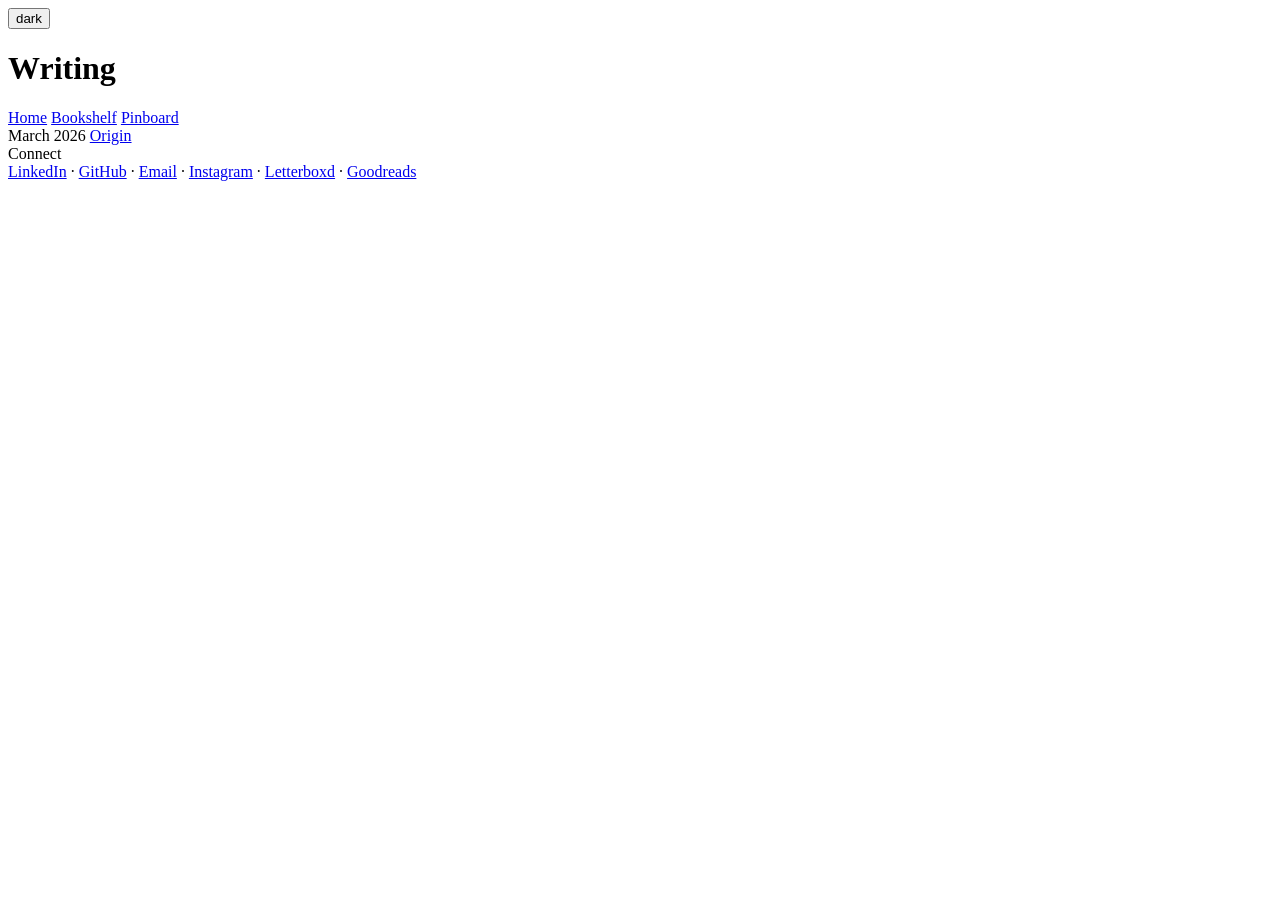
==== bookshelf.html @ a7f40192 "rename tabs" ====
<!DOCTYPE html>
<html lang="en">
    <head>
        <meta charset="UTF-8">
        <meta name="description" content="Writing by Jeremy Kelly.">
        <meta name="viewport" content="width=device-width, initial-scale=1.0">
        <base href="/jelly-personal-website/">
        <link rel="stylesheet" href="assets/style.css">
        <title>Jeremy Kelly — Writing</title>
        <script>
            (function () {
                const saved = localStorage.getItem('theme');
                const prefersLight = window.matchMedia('(prefers-color-scheme: light)').matches;
                document.documentElement.setAttribute('data-theme', saved || (prefersLight ? 'light' : 'dark'));
            })();
        </script>
    </head>
    <body>
        <button class="theme-toggle" id="themeToggle" onclick="toggleTheme()">dark</button>

        <div class="container">
            <main class="centered-content">
                <h1>Writing</h1>
                <div class="nav">
                    <a class="btn" href="index.html">Home</a>
                    <a class="btn" href="writing.html">Bookshelf</a>
                    <a class="btn" href="shelf.html">Pinboard</a>
                </div>

                <div class="blog-list">
                    <article class="blog-list-item">
                        <time>March 2026</time>
                        <a href="#">Origin</a>
                    </article>
                </div>
            </main>
        </div>

        <footer class="colophon">
            <div class="colophon-name">Connect</div>
            <nav class="colophon-links">
                <a href="https://www.linkedin.com/in/jeremy-kelly-074359347">LinkedIn</a>
                <span>·</span>
                <a href="https://github.com/keremyjelly">GitHub</a>
                <span>·</span>
                <a href="mailto:jskelly2024@gmail.com">Email</a>
                <span>·</span>
                <a href="https://www.instagram.com/keremyjelly/">Instagram</a>
                <span>·</span>
                <a href="https://letterboxd.com/jkell_/">Letterboxd</a>
                <span>·</span>
                <a href="https://www.goodreads.com">Goodreads</a>
            </nav>
        </footer>

        <script>
            function toggleTheme() {
                const current = document.documentElement.getAttribute('data-theme');
                const next = current === 'dark' ? 'light' : 'dark';
                document.documentElement.setAttribute('data-theme', next);
                localStorage.setItem('theme', next);
                updateToggleLabel();
            }

            function updateToggleLabel() {
                const current = document.documentElement.getAttribute('data-theme');
                document.getElementById('themeToggle').textContent = current === 'dark' ? 'light' : 'dark';
            }

            updateToggleLabel();
        </script>
    </body>
</html>
---- assets/style.css ----
@import url("https://fonts.googleapis.com/css2?family=EB+Garamond:ital,wght@0,400;0,500;0,600;1,400;1,500&family=Caveat:wght@400;500&display=swap");

/* ── Theme tokens ─────────────────────────────────────────── */
:root {
    --bg:          #f5efe6;
    --surface:     #ede3d4;
    --text:        #2c1f14;
    --text-muted:  #7a6552;
    --accent:      #b07d56;
    --link:        #7a3b1e;
    --shadow:      rgba(44, 31, 20, 0.14);
    --rule:        #c9aa88;
}

[data-theme="dark"] {
    --bg:          #1c1008;
    --surface:     #261508;
    --text:        #e8d5b7;
    --text-muted:  #9e8060;
    --accent:      #7a5c3a;
    --link:        #c9956a;
    --shadow:      rgba(0, 0, 0, 0.55);
    --rule:        #4a3320;
}

/* ── Base ─────────────────────────────────────────────────── */
html, body {
    margin: 0;
    padding: 0;
    width: 100%;
    min-height: 100%;
    background-color: var(--bg);
    color: var(--text);
    transition: background-color 0.35s ease, color 0.35s ease;
}

/* ── Layout ───────────────────────────────────────────────── */
.container {
    display: flex;
    align-items: flex-start;
    max-width: 720px;
    margin: 0 auto;
    padding: 2em 1em 2.5em;
    background-color: var(--bg);
    transition: background-color 0.35s ease;
}

.centered-content {
    display: flex;
    flex-direction: column;
    align-items: center;
    width: 100%;
}

/* ── Theme toggle ─────────────────────────────────────────── */
.theme-toggle {
    position: fixed;
    top: 1rem;
    right: 1rem;
    font-family: 'EB Garamond', serif;
    font-size: 0.9em;
    font-style: italic;
    background: var(--surface);
    color: var(--text);
    border: 1px solid var(--accent);
    border-radius: 2px;
    padding: 0.3em 0.8em;
    cursor: pointer;
    z-index: 100;
    transition: background 0.25s, color 0.25s, border-color 0.25s;
}

.theme-toggle:hover {
    background: var(--accent);
    color: var(--bg);
}

/* ── Profile image — polaroid ─────────────────────────────── */
img.profile-pic {
    width: 340px;
    height: auto;
    display: block;
    border-radius: 1px;
    margin: 1em auto;
    padding: 10px 10px 38px;
    background-color: #faf6f0;
    box-shadow: 3px 5px 18px var(--shadow), 0 1px 4px var(--shadow);
    filter: sepia(0.3) saturate(1.2) contrast(0.93) brightness(1.04);
    transform: rotate(-1.4deg);
}

/* ── Headings ─────────────────────────────────────────────── */
h1 {
    font-family: 'EB Garamond', serif;
    font-size: 3em;
    font-weight: 500;
    margin-top: 0.6em;
    margin-bottom: 0.2em;
    text-align: center;
    color: var(--text);
    letter-spacing: 0.02em;
}

h2 {
    font-family: 'EB Garamond', serif;
    font-size: 1.55em;
    font-weight: 500;
    font-style: italic;
    margin-top: 1.8em;
    margin-bottom: 0.4em;
    text-align: center;
    color: var(--text);
}

/* ── Navigation ───────────────────────────────────────────── */
.nav {
    display: flex;
    gap: 1.8em;
    margin: 0.4em 0 0.5em;
}

.btn {
    font-family: 'EB Garamond', serif;
    font-size: 1.05em;
    color: var(--link);
    text-decoration: none;
    border-bottom: 1px solid transparent;
    padding-bottom: 1px;
    transition: border-color 0.2s ease;
    background: none;
}

.btn:hover {
    border-bottom-color: var(--link);
}

/* ── Quote widget — journal header ────────────────────────── */
.quote-widget {
    width: 100%;
    max-width: 680px;
    cursor: pointer;
    padding: 0.9em 0.5em;
    margin: 1.2em 0 0.5em;
    border-top: 1px solid var(--rule);
    border-bottom: 1px solid var(--rule);
    text-align: center;
    opacity: 1;
    transition: opacity 0.4s ease;
}

.quote-widget.fading {
    opacity: 0;
}

.quote-text {
    font-family: 'Caveat', cursive;
    font-size: 1.4em;
    line-height: 1.5em;
    color: var(--text);
    margin: 0 0 0.4em;
    font-style: italic;
}

.quote-author {
    font-family: 'Caveat', cursive;
    font-size: 1.05em;
    color: var(--text-muted);
    display: block;
    text-align: right;
    padding-right: 0.75em;
}

.quote-hint {
    font-family: 'EB Garamond', serif;
    font-size: 0.72em;
    font-style: italic;
    color: var(--accent);
    margin-top: 0.6em;
    opacity: 0.75;
}

/* ── Body text ────────────────────────────────────────────── */
.body-text-container {
    width: 100%;
    max-width: 680px;
}

.body-text {
    font-family: 'EB Garamond', serif;
    font-size: 1.15em;
    line-height: 1.85em;
    text-indent: 2em;
    margin-top: 0;
    margin-bottom: 0;
    max-width: 680px;
    width: 100%;
    text-align: left;
    color: var(--text);
}

.body-text-container ul {
    padding-left: 1.5em;
    margin-top: 0.5em;
}

.body-text-container li.body-text {
    text-indent: 0;
    margin-bottom: 0.3em;
}

/* ── Colophon footer ──────────────────────────────────────── */
.colophon {
    text-align: center;
    padding: 2em 1.5em 3em;
    border-top: 1px solid var(--rule);
    margin-top: 1em;
}

.colophon-name {
    font-family: 'EB Garamond', serif;
    font-size: 0.95em;
    font-style: italic;
    color: var(--text-muted);
    margin-bottom: 0.6em;
    letter-spacing: 0.04em;
}

.colophon-links {
    display: flex;
    justify-content: center;
    align-items: center;
    flex-wrap: wrap;
    gap: 0.4em 0.6em;
    font-family: 'EB Garamond', serif;
    font-size: 0.9em;
}

.colophon-links a {
    color: var(--link);
    text-decoration: none;
    border-bottom: 1px solid transparent;
    transition: border-color 0.2s ease;
}

.colophon-links a:hover {
    border-bottom-color: var(--link);
}

.colophon-links span {
    color: var(--rule);
    user-select: none;
}

/* ── Projects ─────────────────────────────────────────────── */
.project-list {
    width: 100%;
    max-width: 680px;
    margin: 0.5em 0 2em;
}

.project-item {
    padding: 0.9em 0;
    border-bottom: 1px solid var(--rule);
}

.project-item:first-child {
    border-top: 1px solid var(--rule);
}

.project-header {
    display: flex;
    align-items: baseline;
    justify-content: space-between;
    gap: 1em;
    margin-bottom: 0.3em;
}

.project-title {
    font-family: 'EB Garamond', serif;
    font-size: 1.1em;
    font-weight: 500;
    color: var(--text);
}

.project-status {
    font-family: 'EB Garamond', serif;
    font-size: 0.78em;
    font-style: italic;
    white-space: nowrap;
    color: var(--text-muted);
}

.project-desc {
    font-family: 'EB Garamond', serif;
    font-size: 0.97em;
    line-height: 1.6em;
    color: var(--text-muted);
    margin: 0;
}

/* ── Cork board ───────────────────────────────────────────── */
.corkboard {
    width: 100%;
    box-sizing: border-box;
    padding: 3.5rem 1.5rem 4rem;
    background-color: #b8966a;
    background-image:
        repeating-linear-gradient(
            0deg,
            transparent, transparent 2px,
            rgba(0, 0, 0, 0.03) 2px, rgba(0, 0, 0, 0.03) 3px
        ),
        repeating-linear-gradient(
            90deg,
            transparent, transparent 5px,
            rgba(160, 110, 50, 0.07) 5px, rgba(160, 110, 50, 0.07) 6px
        );
    box-shadow: inset 0 3px 14px rgba(0, 0, 0, 0.22), inset 0 -3px 10px rgba(0, 0, 0, 0.16);
}

[data-theme="dark"] .corkboard {
    background-color: #6b4c2a;
    background-image:
        repeating-linear-gradient(
            0deg,
            transparent, transparent 2px,
            rgba(0, 0, 0, 0.05) 2px, rgba(0, 0, 0, 0.05) 3px
        ),
        repeating-linear-gradient(
            90deg,
            transparent, transparent 5px,
            rgba(90, 60, 20, 0.1) 5px, rgba(90, 60, 20, 0.1) 6px
        );
}

.board-grid {
    display: flex;
    flex-wrap: wrap;
    justify-content: center;
    align-items: flex-start;
    gap: 9rem 8rem;
    max-width: 1000px;
    margin: 0 auto;
}

/* Shared pin dot */
.pin-card {
    position: relative;
    transform: rotate(var(--rot, 0deg)) translateY(var(--mt, 0px));
    transition: transform 0.2s ease, box-shadow 0.2s ease, z-index 0s;
    z-index: 1;
}

.pin-card:hover {
    transform: rotate(0deg) translateY(var(--mt, 0px)) scale(1.04);
    z-index: 10;
}

.pin-card::before {
    content: '';
    position: absolute;
    top: -10px;
    left: 50%;
    transform: translateX(-50%);
    width: 14px;
    height: 14px;
    border-radius: 50%;
    background: radial-gradient(circle at 38% 35%, #e8cfa0, #7a5010);
    box-shadow: 0 2px 5px rgba(0, 0, 0, 0.5);
    z-index: 2;
}

/* Note cards */
.note-card {
    width: 210px;
    background-color: #fdf5e4;
    padding: 1.4em 1.2em 1em;
    box-shadow: 2px 4px 14px rgba(0, 0, 0, 0.3);
    text-decoration: none;
    display: block;
    color: inherit;
}

[data-theme="dark"] .note-card {
    background-color: #efe0bc;
}

.note-card:hover {
    box-shadow: 4px 7px 22px rgba(0, 0, 0, 0.38);
}

.note-title {
    font-family: 'Caveat', cursive;
    font-size: 1.25em;
    font-weight: 500;
    color: #2c1f14;
    margin: 0 0 0.5em;
    line-height: 1.3;
}

.note-preview {
    font-family: 'EB Garamond', serif;
    font-size: 0.88em;
    line-height: 1.55em;
    color: #4a3728;
    margin: 0 0 1em;
}

.note-date {
    font-family: 'EB Garamond', serif;
    font-size: 0.78em;
    font-style: italic;
    color: #7a6552;
    display: block;
    text-align: right;
}

/* Polaroid cards */
.polaroid-card {
    width: 176px;
    background-color: #faf6f0;
    padding: 8px 8px 36px;
    box-shadow: 2px 4px 14px rgba(0, 0, 0, 0.3);
}

.polaroid-card:hover {
    box-shadow: 4px 7px 22px rgba(0, 0, 0, 0.38);
}

.polaroid-placeholder {
    width: 100%;
    aspect-ratio: 1;
    background-color: #d6c9b0;
    display: flex;
    align-items: center;
    justify-content: center;
}

.polaroid-placeholder-text {
    font-family: 'EB Garamond', serif;
    font-size: 0.8em;
    font-style: italic;
    color: #8a7a65;
}

.polaroid-caption {
    font-family: 'Caveat', cursive;
    font-size: 1em;
    color: #3d2b1f;
    text-align: center;
    margin: 0.5em 0 0;
}

/* Board footer */
.board-footer {
    text-align: center;
    padding: 2.2em 0 1em;
    background-color: var(--bg);
    transition: background-color 0.35s ease;
}

.view-all-link {
    font-family: 'EB Garamond', serif;
    font-size: 1.05em;
    font-style: italic;
    color: var(--link);
    text-decoration: none;
    border-bottom: 1px solid transparent;
    transition: border-color 0.2s ease;
}

.view-all-link:hover {
    border-bottom-color: var(--link);
}

/* ── Blog list ────────────────────────────────────────────── */
.blog-list {
    width: 100%;
    max-width: 620px;
    margin: 1.5em 0 2.5em;
}

.blog-list-item {
    display: flex;
    align-items: baseline;
    gap: 1.2em;
    padding: 0.55em 0;
    border-bottom: 1px solid var(--rule);
}

.blog-list-item:first-child {
    border-top: 1px solid var(--rule);
}

.blog-list-item time {
    font-family: 'EB Garamond', serif;
    font-size: 0.88em;
    font-style: italic;
    color: var(--text-muted);
    white-space: nowrap;
    flex-shrink: 0;
}

.blog-list-item a {
    font-family: 'EB Garamond', serif;
    font-size: 1.05em;
    color: var(--link);
    text-decoration: none;
    border-bottom: 1px solid transparent;
    transition: border-color 0.2s ease;
}

.blog-list-item a:hover {
    border-bottom-color: var(--link);
}

/* ── Film cards (Letterboxd recents) ─────────────────────── */
.films-section {
    max-width: 940px;
    margin: 3.5rem auto 0;
    padding-top: 1.5rem;
    border-top: 1px solid rgba(255, 255, 255, 0.12);
}

.board-label {
    font-family: 'Caveat', cursive;
    font-size: 1.1em;
    color: rgba(255, 255, 255, 0.55);
    text-align: center;
    margin: 0 0 1.5rem;
    letter-spacing: 0.06em;
}

.films-row {
    display: flex;
    flex-wrap: wrap;
    justify-content: center;
    gap: 2rem 1.8rem;
}

.film-poster {
    width: 100%;
    aspect-ratio: 2 / 3;
    object-fit: cover;
    display: block;
    filter: sepia(0.25) saturate(1.15) contrast(0.93) brightness(1.03);
}

.film-rating {
    font-family: 'Caveat', cursive;
    font-size: 0.95em;
    color: #3d2b1f;
    text-align: center;
    margin: 0.2em 0 0;
}

/* ── Ticket stub (film cards) ─────────────────────────────── */
.ticket-card {
    display: flex;
    width: 300px;
    height: 115px;
    background-color: #fdf5e4;
    box-shadow: 2px 4px 14px rgba(0, 0, 0, 0.3);
    overflow: hidden;
}

/* Reposition pin to top-left punch-hole style */
.ticket-card::before {
    top: 12px;
    left: 14px;
    transform: none;
}

.ticket-card:hover {
    box-shadow: 4px 7px 22px rgba(0, 0, 0, 0.38);
}

[data-theme="dark"] .ticket-card {
    background-color: #efe0bc;
}

.ticket-main {
    flex: 1;
    padding: 0.75em 1.5em 1.25em 2em;
    border-right: 2px dashed #c9aa88;
    display: flex;
    flex-direction: column;
    justify-content: center;
    gap: 0.2em;
    min-width: 0;
}

.ticket-stub {
    width: 54px;
    flex-shrink: 0;
    display: flex;
    align-items: center;
    justify-content: center;
}

.ticket-title {
    font-family: 'Caveat', cursive;
    font-size: 1.15em;
    font-weight: 500;
    color: #2c1f14;
    margin: 0;
    line-height: 1.2;
    white-space: nowrap;
    overflow: hidden;
    text-overflow: ellipsis;
}

.ticket-meta {
    font-family: 'EB Garamond', serif;
    font-size: 0.8em;
    font-style: italic;
    color: #7a6552;
    margin: 0;
}

.ticket-note {
    font-family: 'EB Garamond', serif;
    font-size: 0.82em;
    color: #4a3728;
    margin: 0;
    white-space: nowrap;
    overflow: hidden;
    text-overflow: ellipsis;
}

.ticket-stub-text {
    font-family: 'Caveat', cursive;
    font-size: 0.88em;
    color: #7a6552;
    writing-mode: vertical-rl;
    transform: rotate(180deg);
    letter-spacing: 0.05em;
}

/* ── ASCII art ────────────────────────────────────────────── */
.ascii-art {
    font-family: 'EB Garamond', serif;
    font-size: 0.8em;
    line-height: 1em;
    white-space: pre;
    text-align: center;
    margin-top: 1em;
    margin-bottom: 0.5em;
    color: var(--text);
    font-style: normal;
}
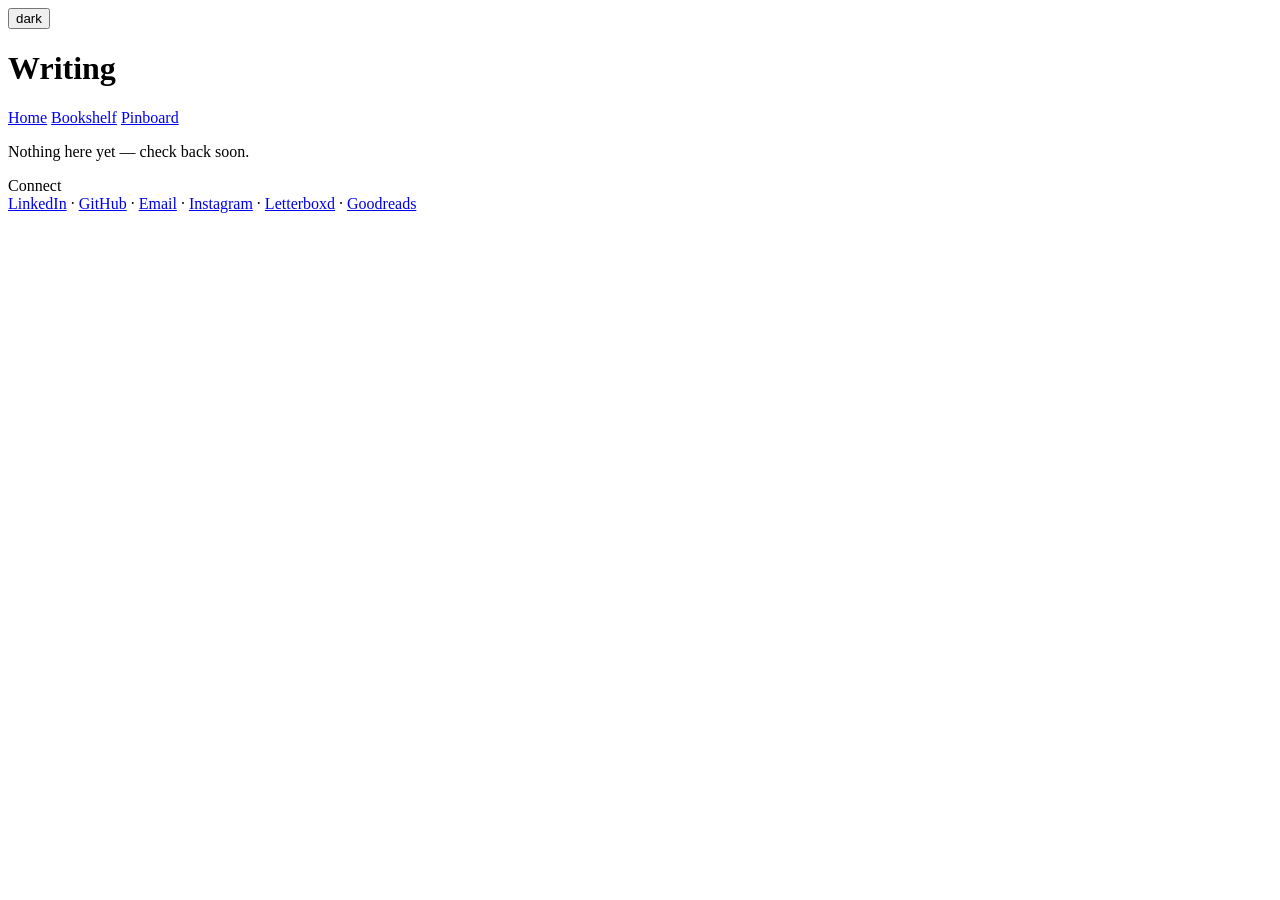
==== commit 3b077e52: "polish + qol" ====
--- a/bookshelf.html
+++ b/bookshelf.html
@@ -4,6 +4,15 @@
         <meta charset="UTF-8">
         <meta name="description" content="Writing by Jeremy Kelly.">
         <meta name="viewport" content="width=device-width, initial-scale=1.0">
+        <meta property="og:type" content="website">
+        <meta property="og:title" content="Jeremy Kelly — Writing">
+        <meta property="og:description" content="Writing by Jeremy Kelly.">
+        <meta property="og:url" content="https://keremyjelly.github.io/jelly-personal-website/bookshelf.html">
+        <meta property="og:image" content="https://keremyjelly.github.io/jelly-personal-website/assets/images/jelly-beach-smile.JPG">
+        <meta name="twitter:card" content="summary_large_image">
+        <meta name="twitter:title" content="Jeremy Kelly — Writing">
+        <meta name="twitter:description" content="Writing by Jeremy Kelly.">
+        <meta name="twitter:image" content="https://keremyjelly.github.io/jelly-personal-website/assets/images/jelly-beach-smile.JPG">
         <base href="/jelly-personal-website/">
         <link rel="stylesheet" href="assets/style.css">
         <title>Jeremy Kelly — Writing</title>
@@ -23,15 +32,12 @@
                 <h1>Writing</h1>
                 <div class="nav">
                     <a class="btn" href="index.html">Home</a>
-                    <a class="btn" href="writing.html">Bookshelf</a>
-                    <a class="btn" href="shelf.html">Pinboard</a>
+                    <a class="btn" href="bookshelf.html">Bookshelf</a>
+                    <a class="btn" href="pinboard.html">Pinboard</a>
                 </div>
 
-                <div class="blog-list">
-                    <article class="blog-list-item">
-                        <time>March 2026</time>
-                        <a href="#">Origin</a>
-                    </article>
+                <div class="blog-list-empty">
+                    <p class="body-text">Nothing here yet — check back soon.</p>
                 </div>
             </main>
         </div>
@@ -49,7 +55,7 @@
                 <span>·</span>
                 <a href="https://letterboxd.com/jkell_/">Letterboxd</a>
                 <span>·</span>
-                <a href="https://www.goodreads.com">Goodreads</a>
+                <a href="https://www.goodreads.com/user/show/188715507-jeremy-kelly">Goodreads</a>
             </nav>
         </footer>
 
--- a/assets/style.css
+++ b/assets/style.css
@@ -296,6 +296,22 @@
     line-height: 1.6em;
     color: var(--text-muted);
     margin: 0;
+}
+
+.project-link {
+    display: inline-block;
+    font-family: 'EB Garamond', serif;
+    font-size: 0.92em;
+    font-style: italic;
+    color: var(--link);
+    text-decoration: none;
+    border-bottom: 1px solid transparent;
+    margin-top: 0.5em;
+    transition: border-color 0.2s ease;
+}
+
+.project-link:hover {
+    border-bottom-color: var(--link);
 }
 
 /* ── Cork board ───────────────────────────────────────────── */
@@ -338,7 +354,7 @@
     flex-wrap: wrap;
     justify-content: center;
     align-items: flex-start;
-    gap: 9rem 8rem;
+    gap: 7rem 6rem;
     max-width: 1000px;
     margin: 0 auto;
 }
@@ -398,7 +414,7 @@
     line-height: 1.3;
 }
 
-.note-preview {
+.note-body {
     font-family: 'EB Garamond', serif;
     font-size: 0.88em;
     line-height: 1.55em;
@@ -480,17 +496,37 @@
     margin: 1.5em 0 2.5em;
 }
 
+.blog-list-empty {
+    width: 100%;
+    max-width: 620px;
+    margin: 1.5em 0 2.5em;
+    text-align: center;
+}
+
+.blog-list-empty .body-text {
+    text-indent: 0;
+    color: var(--text-muted);
+    font-style: italic;
+}
+
 .blog-list-item {
     display: flex;
     align-items: baseline;
     gap: 1.2em;
-    padding: 0.55em 0;
+    padding: 0.55em 0 0.55em 0.75em;
     border-bottom: 1px solid var(--rule);
+    border-left: 3px solid transparent;
 }
 
 .blog-list-item:first-child {
     border-top: 1px solid var(--rule);
 }
+
+.blog-list-item:nth-child(5n+1) { border-left-color: #c9a8b2; } /* dusty rose */
+.blog-list-item:nth-child(5n+2) { border-left-color: #a8b8a0; } /* sage green */
+.blog-list-item:nth-child(5n+3) { border-left-color: #a8b4c8; } /* muted blue */
+.blog-list-item:nth-child(5n+4) { border-left-color: #c4b0cc; } /* soft lavender */
+.blog-list-item:nth-child(5n+5) { border-left-color: #c8b89a; } /* warm sand */
 
 .blog-list-item time {
     font-family: 'EB Garamond', serif;
@@ -649,3 +685,86 @@
     color: var(--text);
     font-style: normal;
 }
+
+/* ── Responsive ───────────────────────────────────────────────
+   Everything above is written desktop-first (fixed widths,
+   large gaps), so these breakpoints override downward instead
+   of building up. Two stops: 768px catches tablets (iPad
+   portrait is exactly 768px), 480px catches phones. */
+
+/* Tablet and below */
+@media (max-width: 768px) {
+    .container {
+        padding: 1.75em 1em 2em;
+    }
+
+    h1 {
+        font-size: 2.3em;
+    }
+
+    img.profile-pic {
+        width: 260px;
+    }
+
+    /* The desktop gap (7rem 6rem) was sized for a wide corkboard;
+       at tablet width it leaves huge dead space between cards. */
+    .corkboard {
+        padding: 2.5rem 1rem 3rem;
+    }
+
+    .board-grid {
+        gap: 4rem 2.5rem;
+    }
+}
+
+/* Phone */
+@media (max-width: 480px) {
+    h1 {
+        font-size: 1.9em;
+    }
+
+    img.profile-pic {
+        width: 190px;
+        padding: 8px 8px 28px;
+    }
+
+    .quote-text {
+        font-size: 1.2em;
+    }
+
+    .nav {
+        gap: 1.1em;
+    }
+
+    .corkboard {
+        padding: 2rem 0.75rem 2.5rem;
+    }
+
+    .board-grid {
+        gap: 2.5rem 1.5rem;
+    }
+
+    .films-row {
+        gap: 1.5rem 1rem;
+    }
+
+    /* Title + status share a row via space-between; a long title
+       ("Brain Tumor MRI Classifier") next to "complete" no longer
+       fits one line at phone width, so let it wrap. */
+    .project-header {
+        flex-wrap: wrap;
+    }
+
+    /* Date + link sit side by side by default; stack them so the
+       date doesn't force the link into a narrow leftover column. */
+    .blog-list-item {
+        flex-direction: column;
+        align-items: flex-start;
+        gap: 0.2em;
+    }
+
+    .colophon-links {
+        gap: 0.3em 0.5em;
+        font-size: 0.85em;
+    }
+}
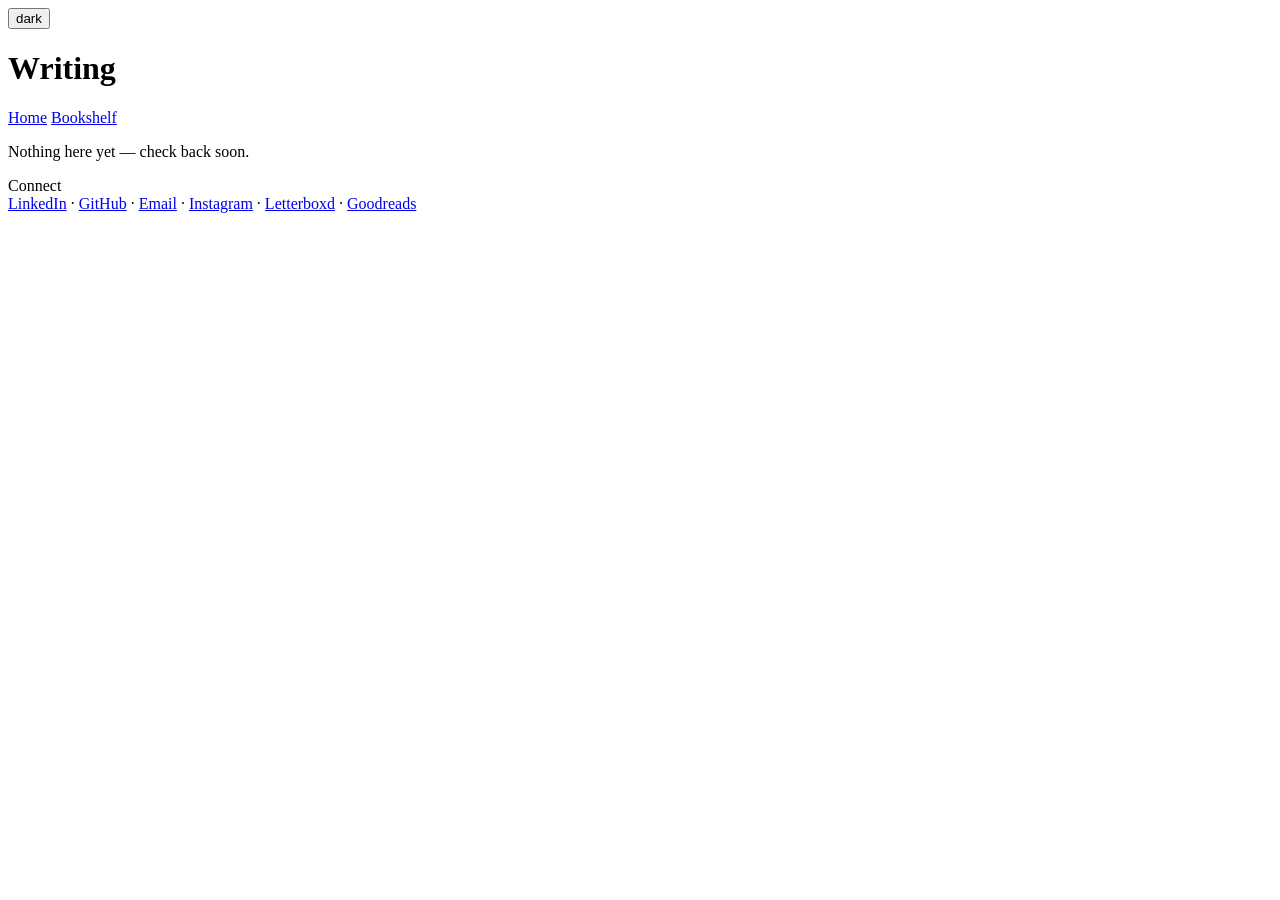
==== commit 94f90539: "hide pinboard" ====
--- a/bookshelf.html
+++ b/bookshelf.html
@@ -33,7 +33,6 @@
                 <div class="nav">
                     <a class="btn" href="index.html">Home</a>
                     <a class="btn" href="bookshelf.html">Bookshelf</a>
-                    <a class="btn" href="pinboard.html">Pinboard</a>
                 </div>
 
                 <div class="blog-list-empty">
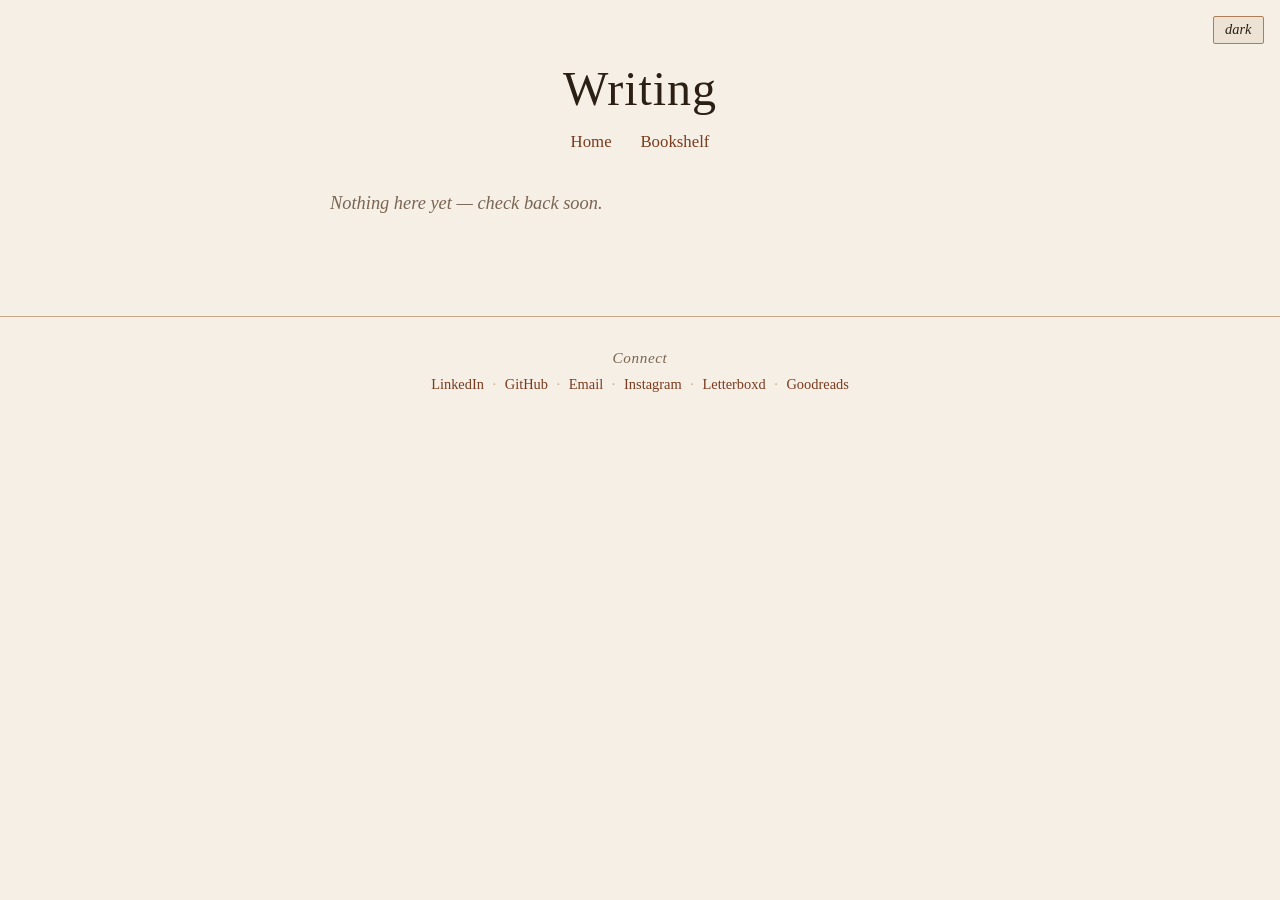
==== commit 004fbade: "clean path" ====
--- a/bookshelf.html
+++ b/bookshelf.html
@@ -7,13 +7,13 @@
         <meta property="og:type" content="website">
         <meta property="og:title" content="Jeremy Kelly — Writing">
         <meta property="og:description" content="Writing by Jeremy Kelly.">
-        <meta property="og:url" content="https://keremyjelly.github.io/jelly-personal-website/bookshelf.html">
-        <meta property="og:image" content="https://keremyjelly.github.io/jelly-personal-website/assets/images/jelly-beach-smile.JPG">
+        <meta property="og:url" content="https://keremyjelly.github.io/bookshelf.html">
+        <meta property="og:image" content="https://keremyjelly.github.io/assets/images/jelly-beach-smile.JPG">
         <meta name="twitter:card" content="summary_large_image">
         <meta name="twitter:title" content="Jeremy Kelly — Writing">
         <meta name="twitter:description" content="Writing by Jeremy Kelly.">
-        <meta name="twitter:image" content="https://keremyjelly.github.io/jelly-personal-website/assets/images/jelly-beach-smile.JPG">
-        <base href="/jelly-personal-website/">
+        <meta name="twitter:image" content="https://keremyjelly.github.io/assets/images/jelly-beach-smile.JPG">
+        <base href="/">
         <link rel="stylesheet" href="assets/style.css">
         <title>Jeremy Kelly — Writing</title>
         <script>
